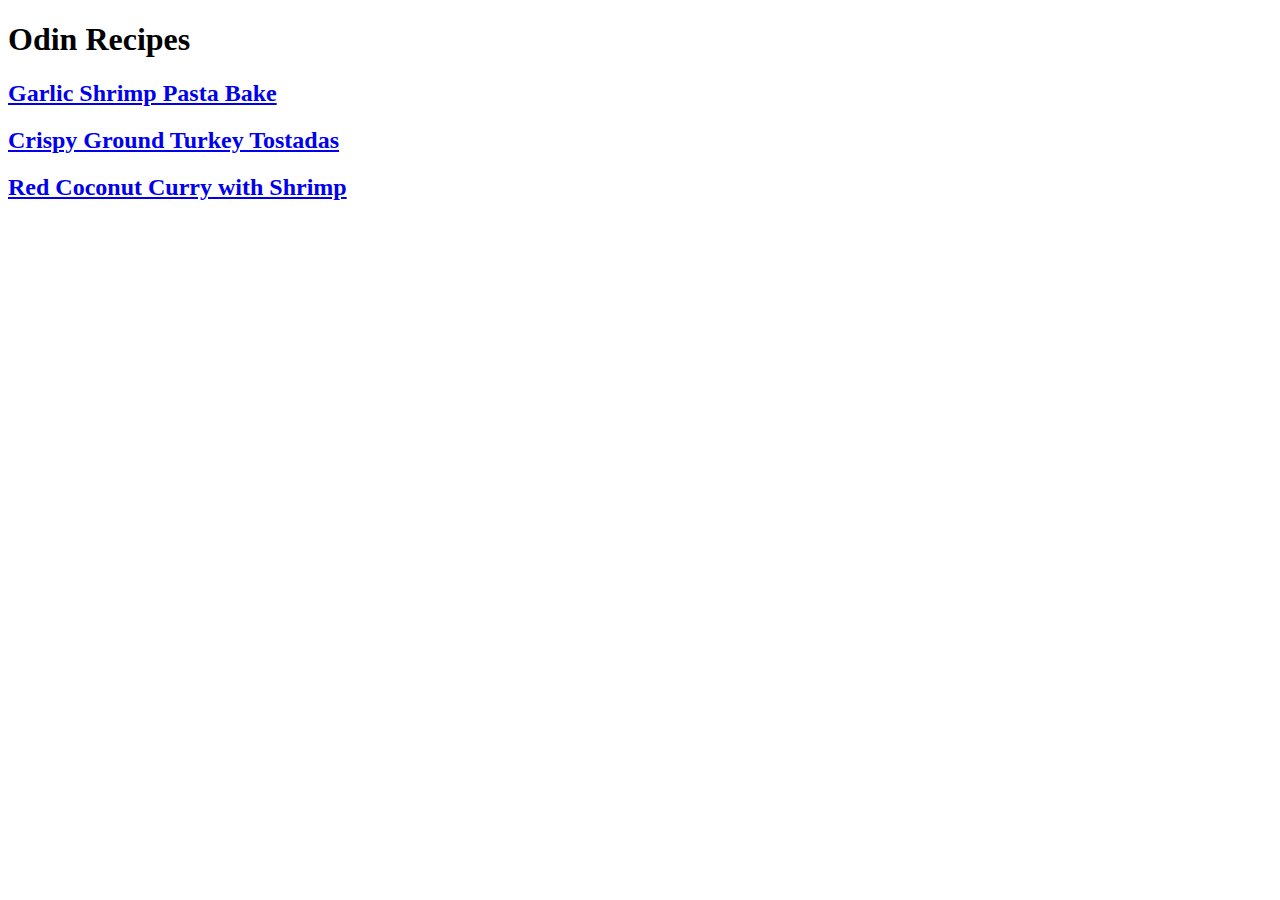
==== index.html @ 463a2fd8 "Move to own repo" ====
<!DOCTYPE html>
<html lang="en">
<head>
    <meta charset="UTF-8">
    <meta http-equiv="X-UA-Compatible" content="IE=edge">
    <meta name="viewport" content="width=device-width, initial-scale=1.0">
    <title>Odin Recipe</title>
</head>
<body>
    <h1>Odin Recipes</h1>
    <h2><a href="./recipes/garlic-shrimp.html">Garlic Shrimp Pasta Bake</a></h2>
    <h2><a href="./recipes/crispy-ground.html">Crispy Ground Turkey Tostadas</a></h2>
    <h2><a href="./recipes/red-coconut.html">Red Coconut Curry with Shrimp</a></h2>
</body>
</html>
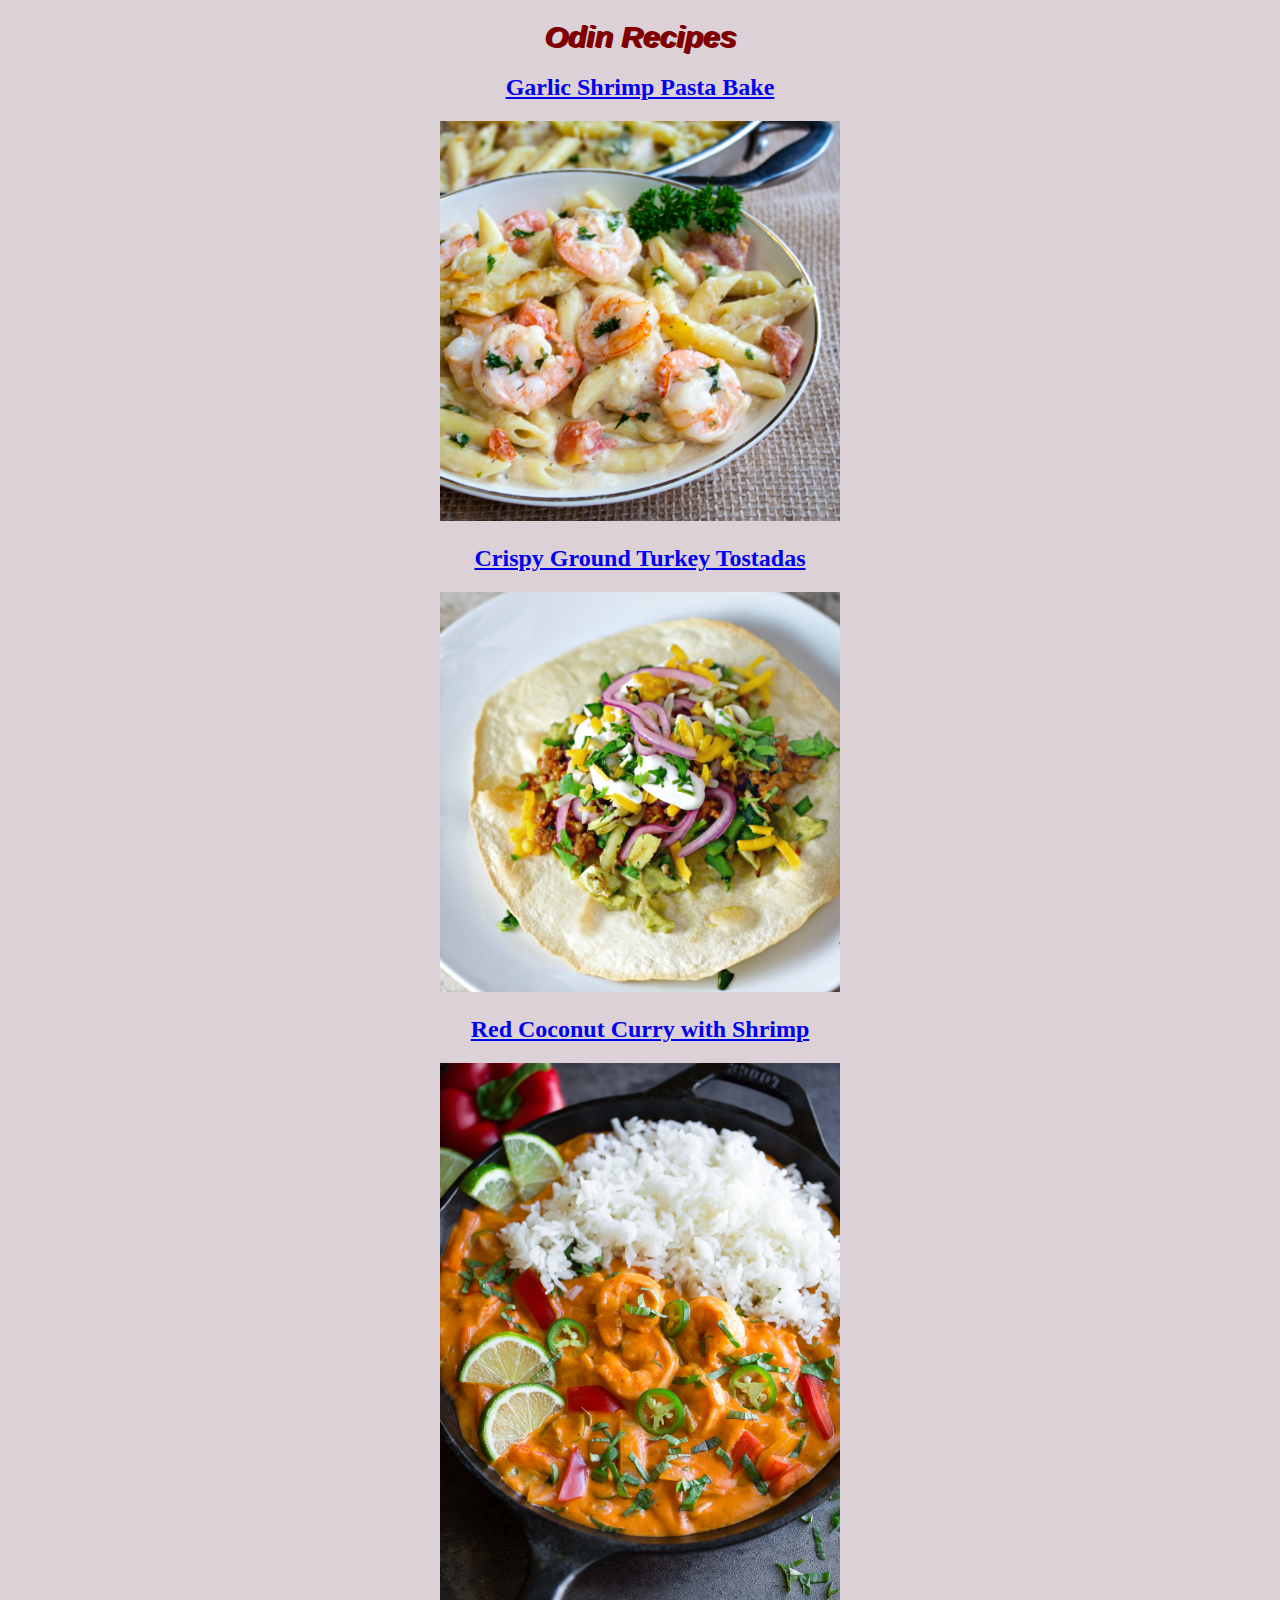
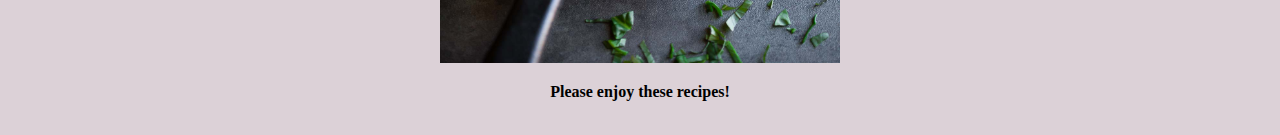
==== commit 5a9f2761: "add css" ====
--- a/index.html
+++ b/index.html
@@ -1,6 +1,7 @@
 <!DOCTYPE html>
 <html lang="en">
 <head>
+    <link rel="stylesheet" href="styles.css">
     <meta charset="UTF-8">
     <meta http-equiv="X-UA-Compatible" content="IE=edge">
     <meta name="viewport" content="width=device-width, initial-scale=1.0">
@@ -9,7 +10,11 @@
 <body>
     <h1>Odin Recipes</h1>
     <h2><a href="./recipes/garlic-shrimp.html">Garlic Shrimp Pasta Bake</a></h2>
+    <img src="images/garlic-shrimp.jpg" alt="garlic shrimp">
     <h2><a href="./recipes/crispy-ground.html">Crispy Ground Turkey Tostadas</a></h2>
+    <img src="images/crispy-ground.jpg" alt="crispy ground">
     <h2><a href="./recipes/red-coconut.html">Red Coconut Curry with Shrimp</a></h2>
+    <img src="images/red-coconut.jpg" alt="red coco">
+    <p><b>Please enjoy these recipes!</b></p><br>
 </body>
 </html>--- a/styles.css
+++ b/styles.css
@@ -0,0 +1,24 @@
+html {
+    height: 100%;
+    background-color: rgba(130, 90, 113, 0.278);
+    text-align: center;
+}
+
+h1 {
+    font-family: Helvetica, sans-serif;
+    font-size: 30px;
+    font-weight: bold;
+    font-style: italic;
+    color: maroon;
+    text-align: center;
+    text-shadow: 2px 1px;
+}
+
+img {
+    width: 400px;
+    height: auto;
+}
+
+ul, ol {
+    text-align: left;
+}